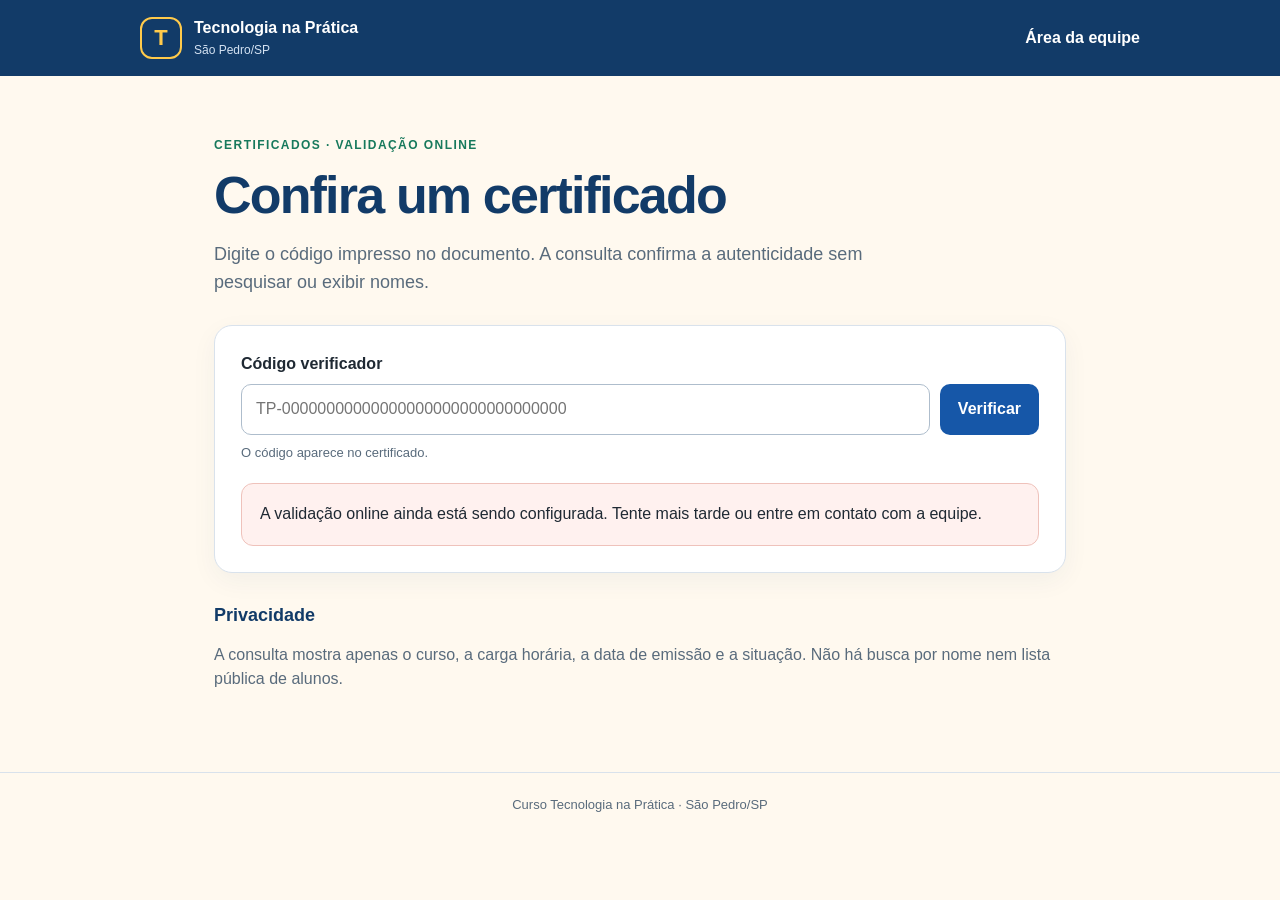
==== site/index.html @ 71e5eaea "Cria emissor e validador de certificados" ====
﻿<!doctype html><html lang="pt-BR"><head><meta charset="utf-8"><meta name="viewport" content="width=device-width,initial-scale=1"><meta name="theme-color" content="#123b68"><title>Validar certificado · Tecnologia na Prática</title><link rel="stylesheet" href="styles.css"><script src="config.js"></script><script defer src="app.js"></script></head>
<body><header class="topbar"><a class="brand" href="./"><span class="brand-mark">T</span><span>Tecnologia na Prática<small>São Pedro/SP</small></span></a><a class="nav-link" href="admin.html">Área da equipe</a></header>
<main class="container"><section class="hero"><p class="eyebrow">CERTIFICADOS · VALIDAÇÃO ONLINE</p><h1>Confira um certificado</h1><p>Digite o código impresso no documento. A consulta confirma a autenticidade sem pesquisar ou exibir nomes.</p></section>
<section class="panel"><form id="verify-form"><label for="code">Código verificador</label><div class="input-row"><input id="code" autocomplete="off" autocapitalize="characters" spellcheck="false" placeholder="TP-00000000000000000000000000000000" required><button type="submit">Verificar</button></div><p class="hint">O código aparece no certificado.</p></form><div id="result" class="result" aria-live="polite" hidden></div></section>
<section class="privacy-note"><h2>Privacidade</h2><p>A consulta mostra apenas o curso, a carga horária, a data de emissão e a situação. Não há busca por nome nem lista pública de alunos.</p></section></main><footer>Curso Tecnologia na Prática · São Pedro/SP</footer></body></html>
---- site/styles.css ----
﻿:root{--navy:#123b68;--blue:#1657a8;--green:#17795c;--cream:#fff9ef;--ink:#1f2933;--muted:#596b7c;--line:#d9e2ec;--red:#a93232}
*{box-sizing:border-box}body{margin:0;background:var(--cream);color:var(--ink);font:16px/1.55 Inter,Segoe UI,Arial,sans-serif}
.topbar{height:76px;background:var(--navy);color:#fff;display:flex;align-items:center;justify-content:space-between;padding:0 max(20px,calc((100vw - 1000px)/2))}
.brand{display:flex;align-items:center;gap:12px;color:#fff;text-decoration:none;font-weight:750}.brand small{display:block;color:#d4e2f2;font-size:12px;font-weight:450}.brand-mark{display:grid;place-items:center;width:42px;height:42px;border:2px solid #ffca4b;border-radius:12px;color:#ffca4b;font-size:22px}.nav-link{color:#fff;text-decoration:none;font-weight:650}
.container{max-width:900px;margin:auto;padding:48px 24px 64px}.admin-container{max-width:1000px}.hero{max-width:700px;margin-bottom:28px}.eyebrow{color:var(--green);font-size:12px;font-weight:800;letter-spacing:.12em}
h1{font-size:clamp(34px,6vw,52px);line-height:1.08;letter-spacing:-.035em;margin:10px 0 16px;color:var(--navy)}h2{font-size:22px;line-height:1.2;margin:0 0 16px;color:var(--navy)}
.hero>p:last-child{font-size:18px;color:var(--muted)}.panel{background:#fff;border:1px solid var(--line);border-radius:18px;padding:26px;margin:20px 0;box-shadow:0 8px 26px #123b680d}
label{display:block;font-weight:700;margin:0 0 8px}input,textarea{width:100%;border:1px solid #aebdcc;border-radius:10px;padding:12px 14px;font:inherit;color:var(--ink);background:#fff}input:focus,textarea:focus{outline:3px solid #1657a833;border-color:var(--blue)}
.input-row{display:flex;gap:10px}.input-row input{flex:1;min-width:0}button{border:0;border-radius:10px;padding:12px 18px;background:var(--blue);color:#fff;font:inherit;font-weight:750;cursor:pointer}button:disabled{opacity:.55;cursor:wait}.button-secondary{background:#eaf1f8;color:var(--navy)}
.hint,.message{color:var(--muted);font-size:13px}.hint{margin:8px 0 0}.message{min-height:20px;margin-top:10px}.message.error{color:var(--red)}
.result{margin-top:20px;border-radius:12px;padding:18px;background:#eef7f2;border:1px solid #b9dfcb}.result.invalid{background:#fff1ef;border-color:#efc2bb}.result h2{margin:0 0 8px}.result dl{display:grid;grid-template-columns:max-content 1fr;gap:4px 18px}.result dt{font-weight:750}.result dd{margin:0}
.privacy-note{margin-top:32px;color:var(--muted)}.privacy-note h2{font-size:18px}footer{text-align:center;padding:22px;color:var(--muted);border-top:1px solid var(--line);font-size:13px}
.stack{display:grid;gap:10px}.stack label:not(:first-child){margin-top:8px}.notice{padding:14px 16px;border-radius:12px;margin:16px 0}.warning{background:#fff4d9;border:1px solid #ead293}.section-heading{display:flex;justify-content:space-between;align-items:center;gap:16px}.section-heading h2{margin-bottom:4px}.form-grid{display:grid;grid-template-columns:1fr 1fr;gap:16px}.button-row{display:flex;gap:12px;flex-wrap:wrap}
.table-wrap{overflow:auto}table{width:100%;border-collapse:collapse;font-size:14px}th,td{text-align:left;border-bottom:1px solid var(--line);padding:10px 8px;white-space:nowrap}.status-valid{color:var(--green);font-weight:750}.status-revoked{color:var(--red);font-weight:750}.issued-row{padding:12px 0;border-bottom:1px solid var(--line);overflow-wrap:anywhere}.code{font-family:Consolas,monospace;font-weight:750;color:var(--navy)}
#print-area{display:none}
@media(max-width:620px){.container{padding:32px 16px 48px}.panel{padding:19px 15px}.input-row,.form-grid{display:grid;grid-template-columns:1fr}.topbar{padding:0 14px}.brand{font-size:14px}.nav-link{font-size:13px}.section-heading{align-items:flex-start}.result dl{grid-template-columns:1fr}.result dd{margin:0 0 8px}}
@media print{body{background:#fff}body>*{display:none!important}body>.admin-container{display:block!important;max-width:none;margin:0;padding:0}.admin-container>*{display:none!important}#print-area{display:block!important}.certificate-sheet{height:190mm;page-break-after:always;break-after:page;padding:14mm 18mm;display:flex;flex-direction:column;justify-content:center;text-align:center;border:2px solid #1657a8;color:#1f2933}.certificate-sheet:last-child{page-break-after:auto;break-after:auto}.certificate-brand{color:#1657a8;font-weight:800;letter-spacing:.08em;text-transform:uppercase}.certificate-sheet h1{font-size:34pt;margin:16mm 0 8mm}.certificate-name{font-size:27pt;font-weight:750;margin:5mm 0 8mm}.certificate-copy{font-size:15pt}.certificate-meta{font-size:12pt;margin-top:8mm}.certificate-code{font:11pt Consolas,monospace;margin-top:7mm}.certificate-link{font-size:10pt;color:#1657a8;overflow-wrap:anywhere}.certificate-footer{font-size:10pt;color:#596b7c;margin-top:12mm}@page{size:A4 landscape;margin:10mm}}
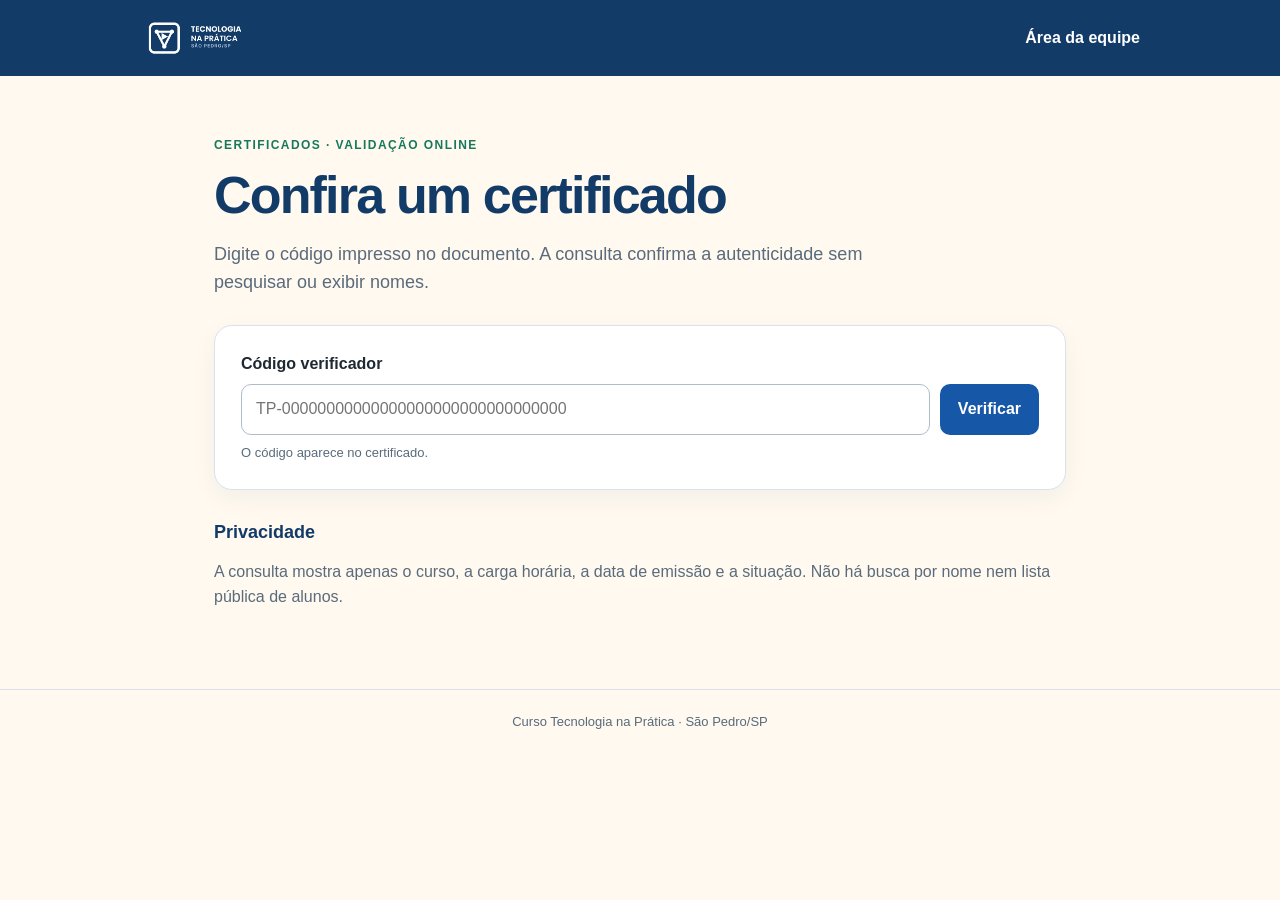
==== commit 8899d6cb: "Adiciona logo oficial ao portal de certificados" ====
--- a/site/index.html
+++ b/site/index.html
@@ -1,5 +1,5 @@
-﻿<!doctype html><html lang="pt-BR"><head><meta charset="utf-8"><meta name="viewport" content="width=device-width,initial-scale=1"><meta name="theme-color" content="#123b68"><title>Validar certificado · Tecnologia na Prática</title><link rel="stylesheet" href="styles.css"><script src="config.js"></script><script defer src="app.js"></script></head>
-<body><header class="topbar"><a class="brand" href="./"><span class="brand-mark">T</span><span>Tecnologia na Prática<small>São Pedro/SP</small></span></a><a class="nav-link" href="admin.html">Área da equipe</a></header>
+<!doctype html><html lang="pt-BR"><head><meta charset="utf-8"><meta name="viewport" content="width=device-width,initial-scale=1"><meta name="theme-color" content="#123b68"><title>Validar certificado · Tecnologia na Prática</title><link rel="stylesheet" href="styles.css"><script src="config.js"></script><script defer src="app.js"></script></head>
+<body><header class="topbar"><a class="brand" href="./"><img src="assets/logo-horizontal-branco.png" alt="Tecnologia na Prática · São Pedro/SP"></a><a class="nav-link" href="admin.html">Área da equipe</a></header>
 <main class="container"><section class="hero"><p class="eyebrow">CERTIFICADOS · VALIDAÇÃO ONLINE</p><h1>Confira um certificado</h1><p>Digite o código impresso no documento. A consulta confirma a autenticidade sem pesquisar ou exibir nomes.</p></section>
 <section class="panel"><form id="verify-form"><label for="code">Código verificador</label><div class="input-row"><input id="code" autocomplete="off" autocapitalize="characters" spellcheck="false" placeholder="TP-00000000000000000000000000000000" required><button type="submit">Verificar</button></div><p class="hint">O código aparece no certificado.</p></form><div id="result" class="result" aria-live="polite" hidden></div></section>
 <section class="privacy-note"><h2>Privacidade</h2><p>A consulta mostra apenas o curso, a carga horária, a data de emissão e a situação. Não há busca por nome nem lista pública de alunos.</p></section></main><footer>Curso Tecnologia na Prática · São Pedro/SP</footer></body></html>
--- a/site/styles.css
+++ b/site/styles.css
@@ -1,4 +1,4 @@
-﻿:root{--navy:#123b68;--blue:#1657a8;--green:#17795c;--cream:#fff9ef;--ink:#1f2933;--muted:#596b7c;--line:#d9e2ec;--red:#a93232}
+:root{--navy:#123b68;--blue:#1657a8;--green:#17795c;--cream:#fff9ef;--ink:#1f2933;--muted:#596b7c;--line:#d9e2ec;--red:#a93232}
 *{box-sizing:border-box}body{margin:0;background:var(--cream);color:var(--ink);font:16px/1.55 Inter,Segoe UI,Arial,sans-serif}
 .topbar{height:76px;background:var(--navy);color:#fff;display:flex;align-items:center;justify-content:space-between;padding:0 max(20px,calc((100vw - 1000px)/2))}
 .brand{display:flex;align-items:center;gap:12px;color:#fff;text-decoration:none;font-weight:750}.brand small{display:block;color:#d4e2f2;font-size:12px;font-weight:450}.brand-mark{display:grid;place-items:center;width:42px;height:42px;border:2px solid #ffca4b;border-radius:12px;color:#ffca4b;font-size:22px}.nav-link{color:#fff;text-decoration:none;font-weight:650}
@@ -15,3 +15,6 @@
 #print-area{display:none}
 @media(max-width:620px){.container{padding:32px 16px 48px}.panel{padding:19px 15px}.input-row,.form-grid{display:grid;grid-template-columns:1fr}.topbar{padding:0 14px}.brand{font-size:14px}.nav-link{font-size:13px}.section-heading{align-items:flex-start}.result dl{grid-template-columns:1fr}.result dd{margin:0 0 8px}}
 @media print{body{background:#fff}body>*{display:none!important}body>.admin-container{display:block!important;max-width:none;margin:0;padding:0}.admin-container>*{display:none!important}#print-area{display:block!important}.certificate-sheet{height:190mm;page-break-after:always;break-after:page;padding:14mm 18mm;display:flex;flex-direction:column;justify-content:center;text-align:center;border:2px solid #1657a8;color:#1f2933}.certificate-sheet:last-child{page-break-after:auto;break-after:auto}.certificate-brand{color:#1657a8;font-weight:800;letter-spacing:.08em;text-transform:uppercase}.certificate-sheet h1{font-size:34pt;margin:16mm 0 8mm}.certificate-name{font-size:27pt;font-weight:750;margin:5mm 0 8mm}.certificate-copy{font-size:15pt}.certificate-meta{font-size:12pt;margin-top:8mm}.certificate-code{font:11pt Consolas,monospace;margin-top:7mm}.certificate-link{font-size:10pt;color:#1657a8;overflow-wrap:anywhere}.certificate-footer{font-size:10pt;color:#596b7c;margin-top:12mm}@page{size:A4 landscape;margin:10mm}}
+
+.brand img{display:block;width:clamp(155px,24vw,230px);height:auto}
+.certificate-logo{width:74mm;max-width:60%;height:auto;align-self:center;margin-bottom:8mm;background:#fff8ec;border-radius:4px}
